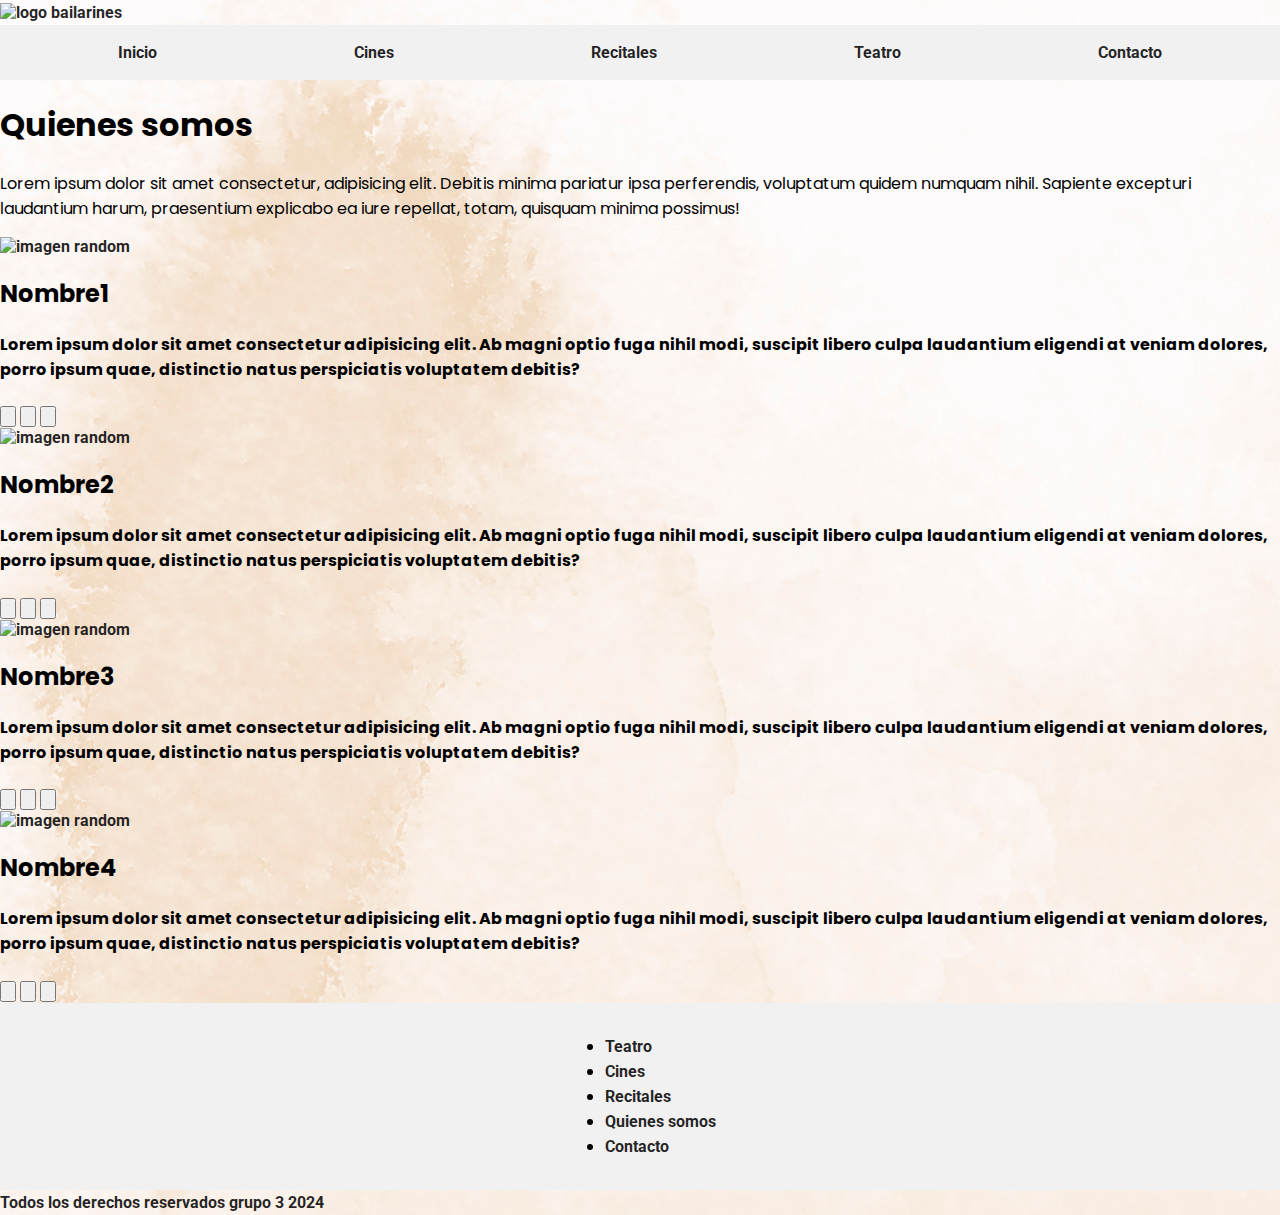
==== template/about.html @ b35c8c87 "Cambios en el Ingresa" ====
<!DOCTYPE html>
<html lang="es">

<head>
    <meta charset="UTF-8">
    <meta name="viewport" content="width=device-width, initial-scale=1.0">
    <title>Cultura Argentina, Busca tu Cine, Teatros y Recitales</title>
    <link rel="stylesheet" href="../css/style.css">
    <link rel="shortcut icon" href="./img/favicon.ico" type="image/x-icon">
    <link rel="preconnect" href="https://fonts.googleapis.com">
    <link rel="preconnect" href="https://fonts.gstatic.com" crossorigin>
    <link href="https://fonts.googleapis.com/css2?family=Poppins:ital,wght@0,100;0,200;0,300;0,400;0,500;0,600;0,700;0,800;0,900;1,100;1,200;1,300;1,400;1,500;1,600;1,700;1,800;1,900&family=Roboto:ital,wght@0,100;0,300;0,400;0,500;0,700;0,900;1,100;1,300;1,400;1,500;1,700;1,900&display=swap" rel="stylesheet">
    <link href="https://fonts.googleapis.com/css2?family=Poppins:ital,wght@0,100;0,200;0,300;0,400;0,500;0,600;0,700;0,800;0,900;1,100;1,200;1,300;1,400;1,500;1,600;1,700;1,800;1,900&display=swap" rel="stylesheet">
    <script src="https://kit.fontawesome.com/b09d4fb5bd.js" crossorigin="anonymous"></script>
    <title>Quienes somos</title>
</head>
<body>
     <header class="header">
        <nav>
            <div>
                <a href="./index.html"> <img src="../img/Banner.svg" alt="logo bailarines" class="logo" width="1583" height="100">
                </a>
              </div>
    <div class="navbar-template">      
      <ul class="nav-links-template">
        <li><a href="../index.html" class="links">Inicio</a></li>
        <li><a href="../template/cines.html" class="links">Cines</a></li>
        <li><a href="../template/recitales.html" class="links">Recitales</a></li>
        <li><a href="../template/teatro.html" class="links">Teatro</a></li>
        <li><a href="../template/contacto.html" class="links">Contacto</a></li>
      </ul>
    </div> 
   </nav>
     </header>

     <main>
        <section id="title-about">
            <div>
                <h1>Quienes somos</h1>
                <p>Lorem ipsum dolor sit amet consectetur, adipisicing elit. Debitis minima pariatur ipsa perferendis, voluptatum quidem numquam nihil. Sapiente excepturi laudantium harum, praesentium explicabo ea iure repellat, totam, quisquam minima possimus!</p>
            </div>
      </section>

      <section class="img-about">
        <a href="#">
            <div class="retrato1"><img src="http://picsum.photos/200" alt="imagen random"></div>
        </a>
        <div class="about.title">
            <h2>Nombre1</h2>
            <h4>Lorem ipsum dolor sit amet consectetur adipisicing elit. Ab magni optio fuga nihil modi, suscipit libero culpa laudantium eligendi at veniam dolores, porro ipsum quae, distinctio natus perspiciatis voluptatem debitis?</h4>
             <input class="about-face" type="button" value="">
             <input class="about-insta" type="button" value="">
             <input class="about-twitter" type="button" value="">
        </div>
        <a href="#">
            <div class="retrato1"><img src="http://picsum.photos/200" alt="imagen random"></div>
        </a>
        <div class="about.title">
            <h2>Nombre2</h2>
            <h4>Lorem ipsum dolor sit amet consectetur adipisicing elit. Ab magni optio fuga nihil modi, suscipit libero culpa laudantium eligendi at veniam dolores, porro ipsum quae, distinctio natus perspiciatis voluptatem debitis?</h4>
             <input class="about-face" type="button" value="">
             <input class="about-insta" type="button" value="">
             <input class="about-twitter" type="button" value="">
        </div>
        <a href="#">
            <div class="retrato1"><img src="http://picsum.photos/200" alt="imagen random"></div>
        </a>
        <div class="about.title">
            <h2>Nombre3</h2>
            <h4>Lorem ipsum dolor sit amet consectetur adipisicing elit. Ab magni optio fuga nihil modi, suscipit libero culpa laudantium eligendi at veniam dolores, porro ipsum quae, distinctio natus perspiciatis voluptatem debitis?</h4>
             <input class="about-face" type="button" value="">
             <input class="about-insta" type="button" value="">
             <input class="about-twitter" type="button" value="">
        </div>
        <a href="#">
            <div class="retrato1"><img src="http://picsum.photos/200" alt="imagen random"></div>
        </a>
        <div class="about.title">
            <h2>Nombre4</h2>
            <h4>Lorem ipsum dolor sit amet consectetur adipisicing elit. Ab magni optio fuga nihil modi, suscipit libero culpa laudantium eligendi at veniam dolores, porro ipsum quae, distinctio natus perspiciatis voluptatem debitis?</h4>
             <input class="about-face" type="button" value="">
             <input class="about-insta" type="button" value="">
             <input class="about-twitter" type="button" value="">
        </div>

      </section>
     </main>

     <footer id="footer">
        <div class="footer-link">  
        <ul>
          <li><a href="./template/teatro.html" class="">Teatro</a></li>
          <li><a href="./template/cines.html" class="">Cines</a></li>
          <li><a href="./template/recitales.html" class="">Recitales</a></li>
          <li><a href="./template/about.html" class="">Quienes somos</a></li>
          <li><a href="./template/contacto.html" class="">Contacto</a></li>
        </ul>
        </div>
          <a href="">Todos los derechos reservados grupo 3 2024</a>
        </footer>
    
</body>
</html>
---- css/style.css ----
:root{
    --banner-color:#540407;
    --letrasbn-color:#f5f4dc;
    --bg-color:#eee7d8;
    --nav-color:#f1f1f1;
    --letras-color:#171616f2;
    --buscador-color:#bab4bb;
    
    /* fuentes */
    --primary-font:'Poppins', sans-serif;
    --secondary-font:'Roboto', sans-serif;  
}

body, html {
    font-family: var(--primary-font);
    background-image: url(../img/11.jpg);
    padding: 0;
    margin: 0;
    height: 100vh;
    scroll-behavior: smooth;
}

    .nav-links{
        list-style-type: none;
        margin: 0;
        display: contents;
        justify-content: flex-end;
        background-color: var(--nav-color);
        overflow: hidden;
    }

    
    .nav-links-template{
        list-style-type: none;
        margin: 0;
        padding: 15px 20px;
        display: flex;
        justify-content: space-around;
        background-color: var(--nav-color);
        /* overflow: hidden; */
    }
    
 

.links {
    position: relative;
    display: inline-block;
    text-decoration: none;
    color: var(--letras-color);
    
}
    
a{
    text-decoration: none;
    color: var(--letras-color);
    font-family: var(--secondary-font);
    font-weight: bold;
}  

.login {
    height: 20px;
}


.search{
    width: 100%;
    min-height: 25%;
    padding: 4%;
    display: flex;
    align-items: center;
    justify-content: center;
}

.search-bar{
    width: 100%;
    max-width: 800px;
    background: rgba(238, 141, 223, 0.2);
    display: flex;
    align-items: center;
    border-radius: 60px;
    padding: 10px 20px;
    
}

.search-bar input{
    background: transparent;
    flex: 1;
    border: 0;
    outline: none;
    padding: 20px 20px;
    font-size: 20px;
    color: #272627;

}

::placeholder{
    color:#afacac ;
}

.search-bar button img{
    width: 25px;
}

.search-bar button{
   border: 0;
   border-radius: 50px;
   width: 60px;
   height: 64px;
   background: #ea8de2;
   cursor: pointer;

}

.nav-links li a:hover{
    background-color: #d6cdd8;
}

.container-index h2{
    height: 13vh;
}

#list-item {
    display: flex;
    flex-direction: row;
    flex-wrap: wrap;
    justify-content: space-around;
    align-items: center;
    height: 100%;
}

.title-item-detail-subtitle{
    position: absolute;
    width: 17vw;
    top: 25rem;
    color: #f1f1f1;
    font-size: 20px;
    bottom: 10px;
    border-radius: 25px;
    display: none;
    background: #afacac;
    
}

.title-item:hover .title-item-detail-subtitle{
    display: block;
}


.title-item-img {
    width: 250px;
    height: 250px;
    object-fit: cover;
    transition: all.5s;
    box-shadow: 0px 15px 25px rgba(0,0,0,0.70);

}

.title-item-img:hover{
    transform: scale(1.09);
    filter: blur(3px); 
}


.title-item p {
    text-align: center;
    height: 1vh;
}


.show-item-img{
    width: 200px;
    height: 200px;
    object-fit: cover;
    transition: all.5s;
    cursor: pointer;
    box-shadow: 0px 15px 25px rgba(0,0,0,0.70); 
    position: relative;
    display: inline-block;
}

.show-item-img:hover{
    transform: scale(1.09);
    filter: blur(1.5px);

}

.show-item p {
    text-align: center;
}


.show-item:hover .show-item-detail{
    top:0; 
}


#list-popular{
    display: flex;
    flex-direction: row;
    flex-wrap: wrap;
    justify-content: space-around;
    align-items: center;
    height: 100%;   
}

#list-popular-cine{
    display: flex;
    flex-direction: row;
    flex-wrap: wrap;
    justify-content: space-around;
    align-items: center;
    height: 100%;
}

#list-popular-recitales{
    display: flex;
    flex-direction: row;
    flex-wrap: wrap;
    justify-content: space-around;
    align-items: center;
    height: 100%;   
    gap: 4rem; 
} 

.container-index h2 {
    text-align: center;
   font-size: 50px;
}

.container h2 {
    text-align: center;
    font-size: 50px;
}


#estrenos {
    display: flex;
    flex-wrap: wrap;
    gap: 5rem;
    justify-content: center;
}

/*Botón ir arriba*/
.gotopbtn{
    position: fixed;
    width: 50px;
    height: 50px;
    background: rgb(234, 166, 201);
    bottom: 40px;
    right: 50px;
    text-decoration: none;
    text-align: center;
    line-height: 50px;
    color: #f1f1f1;
    font-size: 22px;
    border-radius: 25px;
    
}


.form-control{
    width: 100%;
    padding: 12px 2px;
    margin: 8px 0;
    box-sizing: border-box;
}

input[type=email]:focus{
    background-color: lightblue;
}

input[type=password]:focus{
    background-color: lightblue;
}

/*FOOTER*/
.footer-link{
        list-style-type: none;
        margin: 0;
        padding: 15px 20px;
        display: flex;
        justify-content: space-around;
        background-color: var(--nav-color);
}


@media only screen and (min-width: 601px) and (max-width: 768px){
    .logo{

        height: 150px;
        width: 25px;
    }
}

/* Estilos comunes para todos los tamaños de pantalla */

/* Media query para dispositivos móviles */
/*@media only screen and (max-width: 600px) {
    
}

/* Media query para tablets */
/*@media only screen and (min-width: 601px) and (max-width: 1024px) {
  
}

/* Media query para computadoras de escritorio */
/*@media only screen and (min-width: 1025px) {
  
}
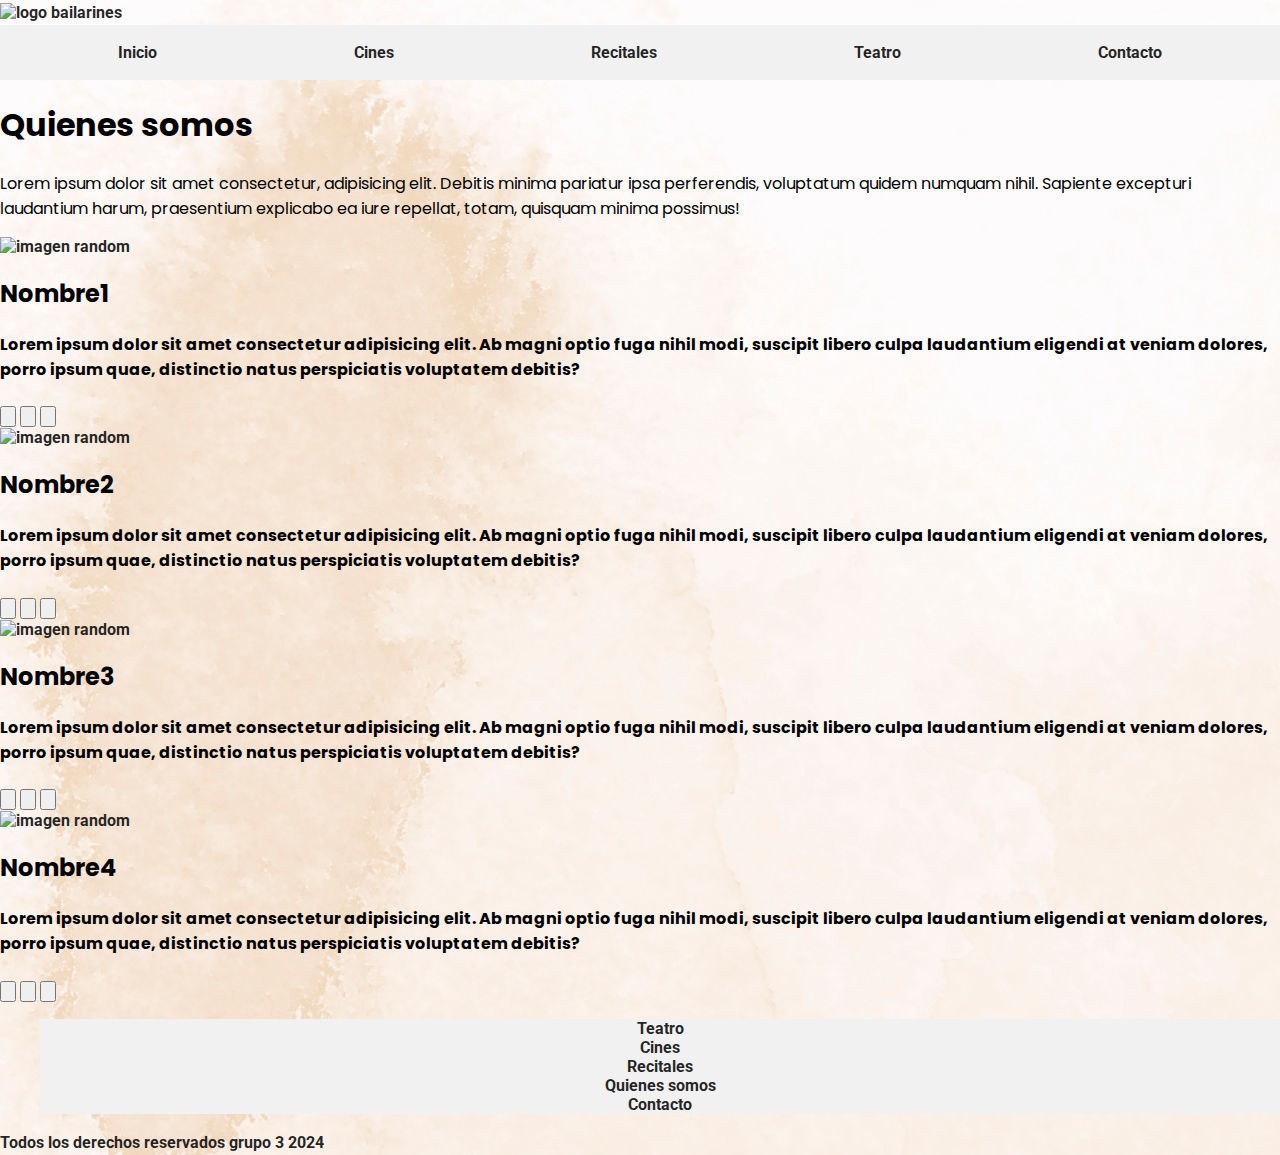
==== commit 468e3138: "cambios varios" ====
--- a/template/about.html
+++ b/template/about.html
@@ -18,7 +18,7 @@
      <header class="header">
         <nav>
             <div>
-                <a href="./index.html"> <img src="../img/Banner.svg" alt="logo bailarines" class="logo" width="1583" height="100">
+                <a href="../index.html"> <img src="../img/Banner.svg" alt="logo bailarines" class="logo" width="1583" height="100">
                 </a>
               </div>
     <div class="navbar-template">      
@@ -89,11 +89,11 @@
      <footer id="footer">
         <div class="footer-link">  
         <ul>
-          <li><a href="./template/teatro.html" class="">Teatro</a></li>
-          <li><a href="./template/cines.html" class="">Cines</a></li>
-          <li><a href="./template/recitales.html" class="">Recitales</a></li>
-          <li><a href="./template/about.html" class="">Quienes somos</a></li>
-          <li><a href="./template/contacto.html" class="">Contacto</a></li>
+          <li><a href="./template/teatro.html" class="links">Teatro</a></li>
+          <li><a href="./template/cines.html" class="links">Cines</a></li>
+          <li><a href="./template/recitales.html" class="links">Recitales</a></li>
+          <li><a href="./template/about.html" class="links">Quienes somos</a></li>
+          <li><a href="./template/contacto.html" class="links">Contacto</a></li>
         </ul>
         </div>
           <a href="">Todos los derechos reservados grupo 3 2024</a>
--- a/css/style.css
+++ b/css/style.css
@@ -20,6 +20,11 @@
     scroll-behavior: smooth;
 }
 
+.logo{
+    width: 100%;
+    height: 100%;
+    object-fit: cover;
+}
     .nav-links{
         list-style-type: none;
         margin: 0;
@@ -37,7 +42,7 @@
         display: flex;
         justify-content: space-around;
         background-color: var(--nav-color);
-        /* overflow: hidden; */
+        overflow: hidden; 
     }
     
  
@@ -134,11 +139,7 @@
     top: 25rem;
     color: #f1f1f1;
     font-size: 20px;
-    bottom: 10px;
-    border-radius: 25px;
-    display: none;
-    background: #afacac;
-    
+    display: none; 
 }
 
 .title-item:hover .title-item-detail-subtitle{
@@ -225,6 +226,7 @@
 .container-index h2 {
     text-align: center;
    font-size: 50px;
+   height: 13vh;
 }
 
 .container h2 {
@@ -274,29 +276,27 @@
 }
 
 /*FOOTER*/
-.footer-link{
+.footer-link li {
         list-style-type: none;
-        margin: 0;
-        padding: 15px 20px;
         display: flex;
         justify-content: space-around;
         background-color: var(--nav-color);
-}
-
-
-@media only screen and (min-width: 601px) and (max-width: 768px){
-    .logo{
-
-        height: 150px;
-        width: 25px;
+
+}
+
+
+
+/* Estilos comunes para todos los tamaños de pantalla */
+
+/* Media query para dispositivos móviles */
+@media only screen and (max-width: 600px) {
+    .container-index h2 {
+        text-align: center;
+        font-size: 40px;
     }
-}
-
-/* Estilos comunes para todos los tamaños de pantalla */
-
-/* Media query para dispositivos móviles */
-/*@media only screen and (max-width: 600px) {
-    
+
+    
+
 }
 
 /* Media query para tablets */
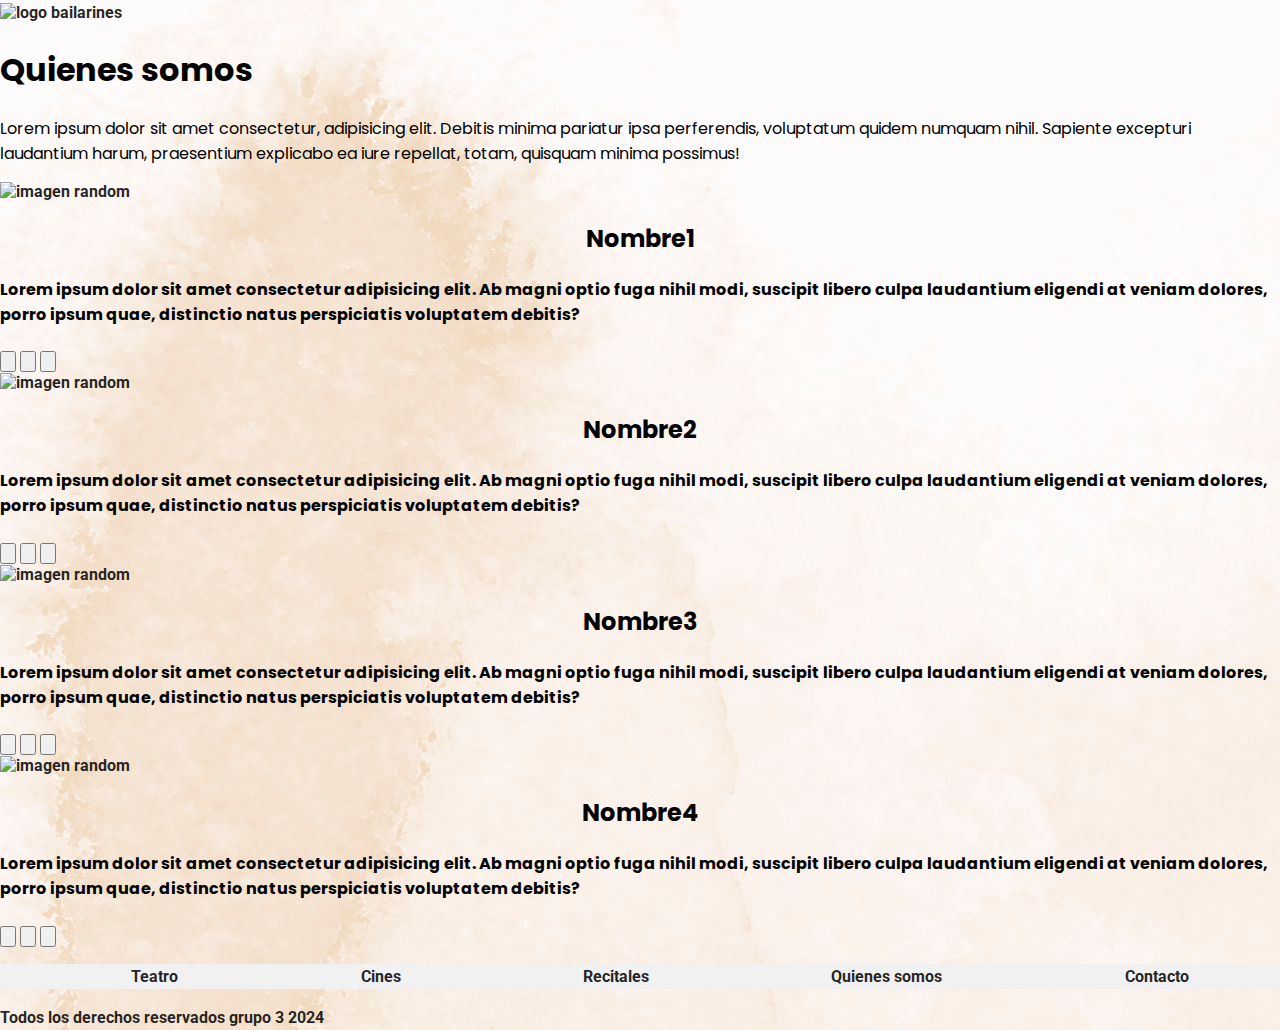
==== commit 4faab664: "Sacar footer de template" ====
--- a/template/about.html
+++ b/template/about.html
@@ -21,15 +21,7 @@
                 <a href="../index.html"> <img src="../img/Banner.svg" alt="logo bailarines" class="logo" width="1583" height="100">
                 </a>
               </div>
-    <div class="navbar-template">      
-      <ul class="nav-links-template">
-        <li><a href="../index.html" class="links">Inicio</a></li>
-        <li><a href="../template/cines.html" class="links">Cines</a></li>
-        <li><a href="../template/recitales.html" class="links">Recitales</a></li>
-        <li><a href="../template/teatro.html" class="links">Teatro</a></li>
-        <li><a href="../template/contacto.html" class="links">Contacto</a></li>
-      </ul>
-    </div> 
+    
    </nav>
      </header>
 
--- a/css/style.css
+++ b/css/style.css
@@ -268,15 +268,26 @@
 }
 
 input[type=email]:focus{
-    background-color: lightblue;
+    background-color: #f1f1f1;
 }
 
 input[type=password]:focus{
-    background-color: lightblue;
-}
+    background-color: #f1f1f1;
+}
+
+.btn{
+    padding: 10px 2px ;
+    margin: 8px 0;
+}
+
+.btn a{
+    color: rgb(32, 34, 178);
+    text-decoration: underline;
+}
+
 
 /*FOOTER*/
-.footer-link li {
+.footer-link ul{
         list-style-type: none;
         display: flex;
         justify-content: space-around;
@@ -299,6 +310,73 @@
 
 }
 
+#form-wrapper {
+    max-width: 500px;
+    margin:auto;
+    padding: 15px;
+    background-color: #f8f9fa;
+    border: 1px solid #ced4da;
+    border-radius: 0.25rem;
+}
+
+h2 {
+    text-align: center;
+}
+
+.form-control {
+    margin-bottom: 1rem;
+    font-weight: 600;
+}
+
+label {
+    font-weight: 600;
+}
+
+input[type="text"],
+input[type="email"],
+input[type="date"],
+select,
+textarea {
+    width: 90%;
+    padding: 0.375rem 0.75rem;
+    border: 1px solid #ced4da;
+    border-radius: 0.25rem;
+}
+
+.form-select {
+    appearance: none;
+    padding: 0.375rem 0.75rem;
+    border: 1px solid #ced4da;
+    border-radius: 0.25rem;
+    background-color: #fff;
+    width: 90%;
+}
+
+.button-container {
+    display: flex;
+    justify-content: space-between;
+}
+
+button {
+    width: calc(50% - 5px); 
+    padding: 0.5rem 1rem; 
+    background-color: #000000;
+    color: white;
+    border: none;
+    border-radius: 0.25rem;
+    cursor: pointer;
+    transition: background-color 0.3s;
+}
+
+button:hover {
+    background-color: #5c555578;
+}
+
+.form-help {
+    text-align: center;
+}
+
+
 /* Media query para tablets */
 /*@media only screen and (min-width: 601px) and (max-width: 1024px) {
   
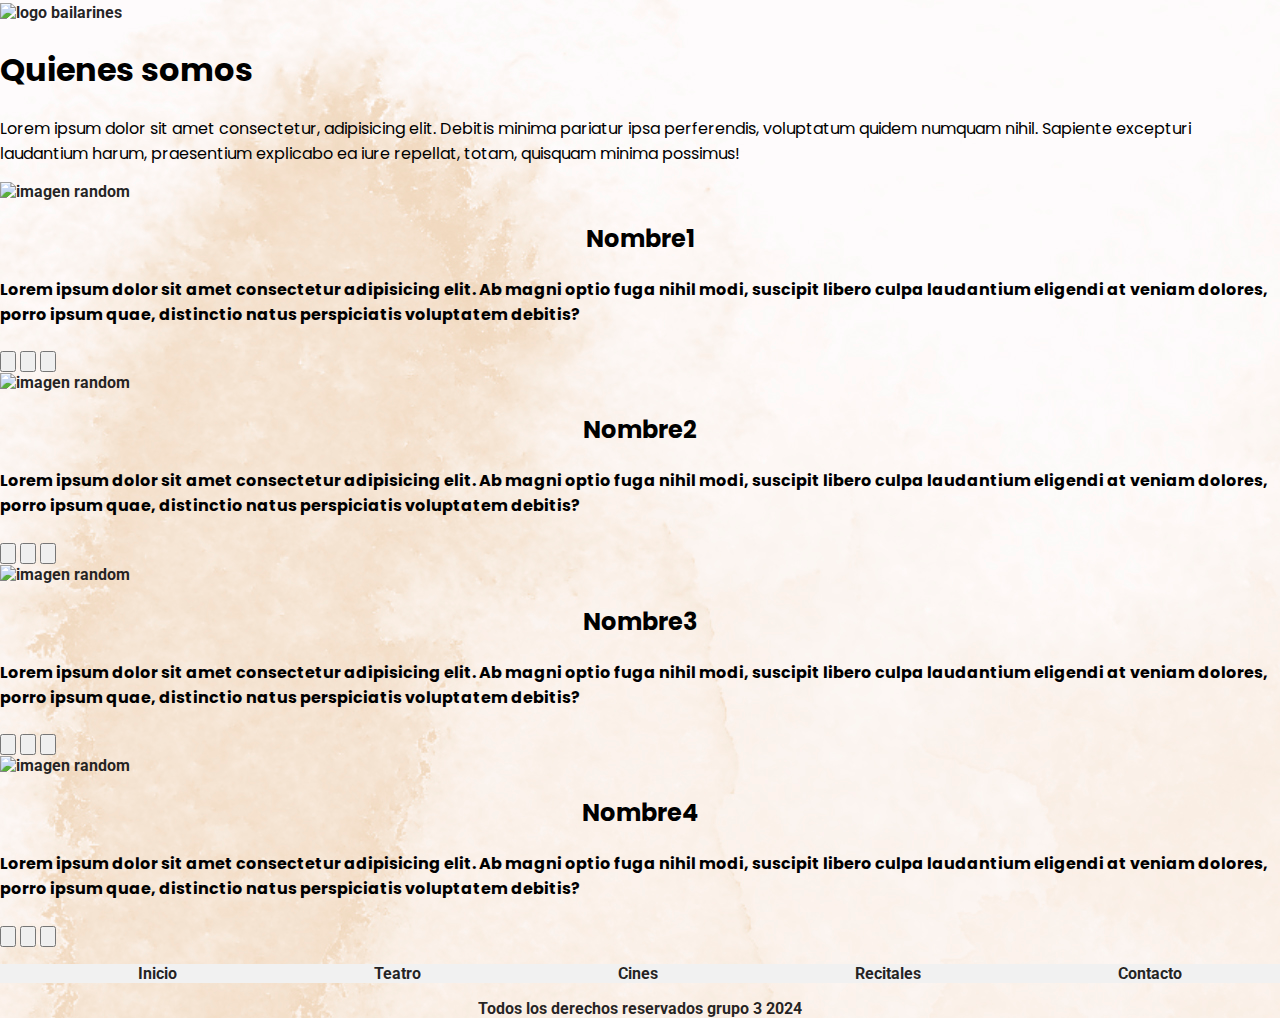
==== commit 825df9b0: "correcion de rutas" ====
--- a/template/about.html
+++ b/template/about.html
@@ -6,7 +6,7 @@
     <meta name="viewport" content="width=device-width, initial-scale=1.0">
     <title>Cultura Argentina, Busca tu Cine, Teatros y Recitales</title>
     <link rel="stylesheet" href="../css/style.css">
-    <link rel="shortcut icon" href="./img/favicon.ico" type="image/x-icon">
+    <link rel="shortcut icon" href="../img/favicon.ico" type="image/x-icon">
     <link rel="preconnect" href="https://fonts.googleapis.com">
     <link rel="preconnect" href="https://fonts.gstatic.com" crossorigin>
     <link href="https://fonts.googleapis.com/css2?family=Poppins:ital,wght@0,100;0,200;0,300;0,400;0,500;0,600;0,700;0,800;0,900;1,100;1,200;1,300;1,400;1,500;1,600;1,700;1,800;1,900&family=Roboto:ital,wght@0,100;0,300;0,400;0,500;0,700;0,900;1,100;1,300;1,400;1,500;1,700;1,900&display=swap" rel="stylesheet">
@@ -18,7 +18,7 @@
      <header class="header">
         <nav>
             <div>
-                <a href="../index.html"> <img src="../img/Banner.svg" alt="logo bailarines" class="logo" width="1583" height="100">
+                <a href="../index.html"> <img src="../img/Banner.svg" alt="logo bailarines" class="logo" >
                 </a>
               </div>
     
@@ -78,14 +78,14 @@
       </section>
      </main>
 
-     <footer id="footer">
+     <footer class="footer">
         <div class="footer-link">  
         <ul>
-          <li><a href="./template/teatro.html" class="links">Teatro</a></li>
-          <li><a href="./template/cines.html" class="links">Cines</a></li>
-          <li><a href="./template/recitales.html" class="links">Recitales</a></li>
-          <li><a href="./template/about.html" class="links">Quienes somos</a></li>
-          <li><a href="./template/contacto.html" class="links">Contacto</a></li>
+          <li><a href="../index.html" class="links">Inicio</a></li>  
+          <li><a href="./teatro.html" class="links">Teatro</a></li>
+          <li><a href="./cines.html" class="links">Cines</a></li>
+          <li><a href="./recitales.html" class="links">Recitales</a></li>          
+          <li><a href="./contacto.html" class="links">Contacto</a></li>
         </ul>
         </div>
           <a href="">Todos los derechos reservados grupo 3 2024</a>
--- a/css/style.css
+++ b/css/style.css
@@ -66,7 +66,7 @@
     height: 20px;
 }
 
-
+/*Buscador*/
 .search{
     width: 100%;
     min-height: 25%;
@@ -259,12 +259,15 @@
     
 }
 
+/*Formularios*/
 
 .form-control{
     width: 100%;
     padding: 12px 2px;
     margin: 8px 0;
     box-sizing: border-box;
+    margin-bottom: 1rem;
+    font-weight: 600;
 }
 
 input[type=email]:focus{
@@ -286,29 +289,6 @@
 }
 
 
-/*FOOTER*/
-.footer-link ul{
-        list-style-type: none;
-        display: flex;
-        justify-content: space-around;
-        background-color: var(--nav-color);
-
-}
-
-
-
-/* Estilos comunes para todos los tamaños de pantalla */
-
-/* Media query para dispositivos móviles */
-@media only screen and (max-width: 600px) {
-    .container-index h2 {
-        text-align: center;
-        font-size: 40px;
-    }
-
-    
-
-}
 
 #form-wrapper {
     max-width: 500px;
@@ -321,11 +301,6 @@
 
 h2 {
     text-align: center;
-}
-
-.form-control {
-    margin-bottom: 1rem;
-    font-weight: 600;
 }
 
 label {
@@ -376,6 +351,37 @@
     text-align: center;
 }
 
+/*FOOTER*/
+.footer-link ul{
+    list-style-type: none;
+    display: flex;
+    justify-content: space-around;
+    background-color: var(--nav-color);
+}
+
+.footer a{
+    display: flex;
+    justify-content: center;   
+}
+
+.footer .derechos{
+    background-color: var(--nav-color);
+}
+
+
+
+/* Estilos comunes para todos los tamaños de pantalla */
+
+/* Media query para dispositivos móviles */
+@media only screen and (max-width: 600px) {
+.container-index h2 {
+    text-align: center;
+    font-size: 40px;
+}
+
+
+
+}
 
 /* Media query para tablets */
 /*@media only screen and (min-width: 601px) and (max-width: 1024px) {
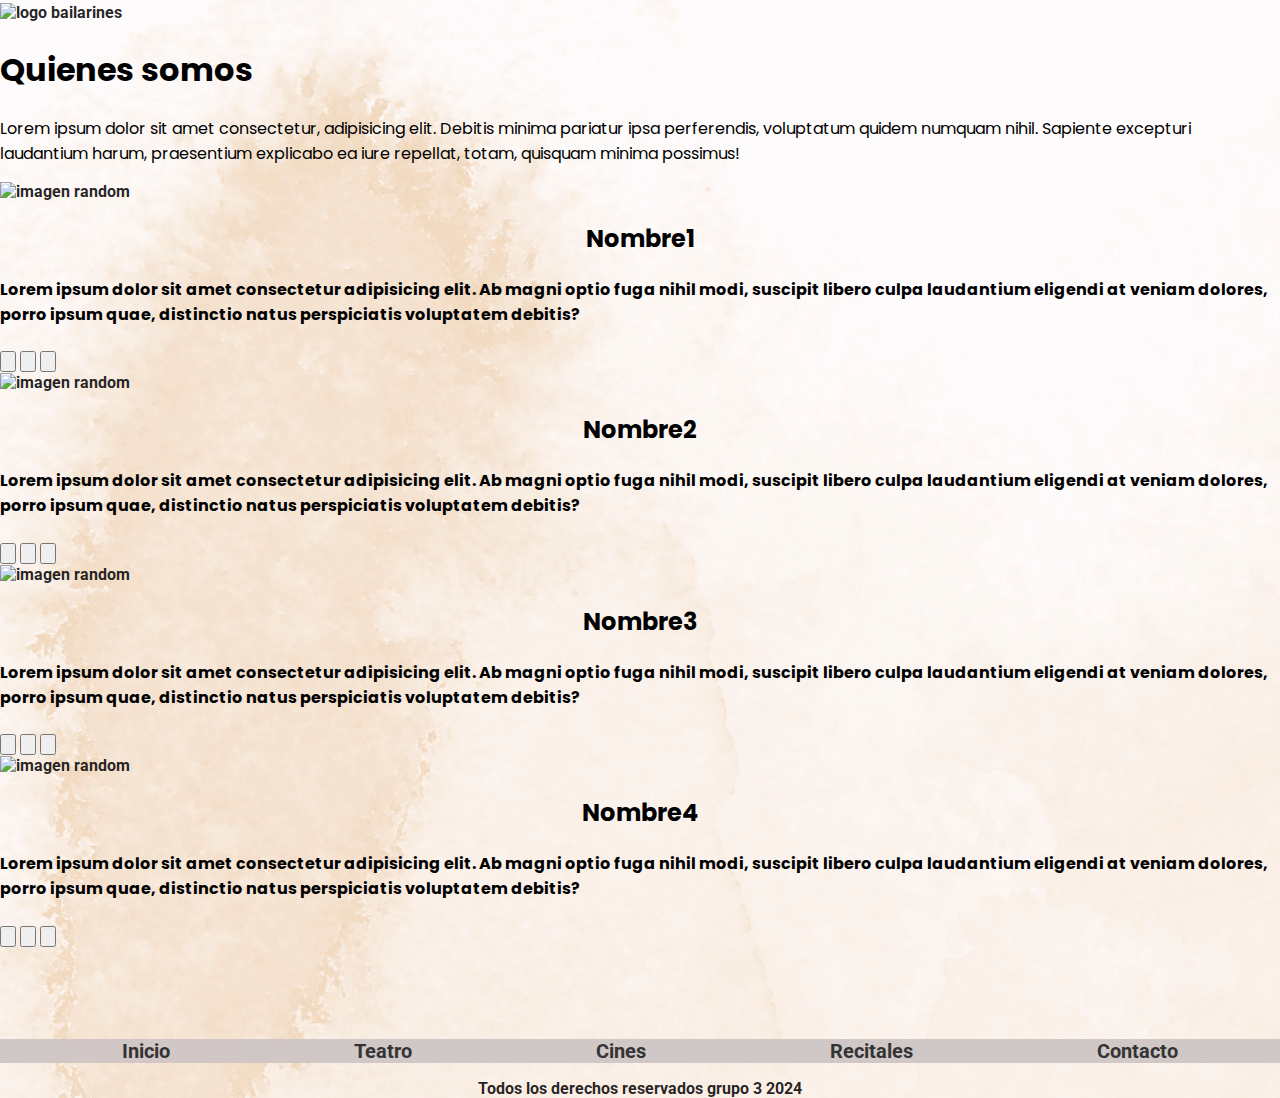
==== commit e732825f: "cambios varios2" ====
--- a/template/about.html
+++ b/template/about.html
@@ -77,7 +77,10 @@
 
       </section>
      </main>
-
+     <br>
+     <br>
+     <br>
+     
      <footer class="footer">
         <div class="footer-link">  
         <ul>
--- a/css/style.css
+++ b/css/style.css
@@ -20,21 +20,47 @@
     scroll-behavior: smooth;
 }
 
+a{
+    text-decoration: none;
+    color: var(--letras-color);
+    font-family: var(--secondary-font);
+    font-weight: bold;
+}
+
+
 .logo{
     width: 100%;
     height: 100%;
     object-fit: cover;
 }
-    .nav-links{
+
+/* Navbar Ingresa*/
+   .nav-links{
         list-style-type: none;
-        margin: 0;
         display: contents;
         justify-content: flex-end;
         background-color: var(--nav-color);
         overflow: hidden;
-    }
-
-    
+        text-align: right;
+
+    }
+
+    .links {
+        position: relative;
+        display: inline-block;
+        text-decoration: none;
+        color: var(--letras-color);
+        font-size: 20px;
+        margin-right: 20px;
+    }
+         
+    
+    .login {
+        height: 30px;
+    }
+    
+
+/*Navbar Template*/
     .nav-links-template{
         list-style-type: none;
         margin: 0;
@@ -45,32 +71,13 @@
         overflow: hidden; 
     }
     
- 
-
-.links {
-    position: relative;
-    display: inline-block;
-    text-decoration: none;
-    color: var(--letras-color);
-    
-}
-    
-a{
-    text-decoration: none;
-    color: var(--letras-color);
-    font-family: var(--secondary-font);
-    font-weight: bold;
-}  
-
-.login {
-    height: 20px;
-}
+
 
 /*Buscador*/
 .search{
     width: 100%;
-    min-height: 25%;
-    padding: 4%;
+    height: 100%;
+    padding: 2%;
     display: flex;
     align-items: center;
     justify-content: center;
@@ -133,19 +140,25 @@
     height: 100%;
 }
 
-.title-item-detail-subtitle{
+.title-item-detail-subtitle {
     position: absolute;
-    width: 17vw;
+    width: 8vw;
     top: 25rem;
     color: #f1f1f1;
-    font-size: 20px;
-    display: none; 
+    font-size: 25px;
+    font-weight: 700;
+    display: none;
+    background-color: rgba(88, 84, 88, 0.8);
+    border-radius: 80px;
+    margin: 15px 50px;
+    padding: 15px 20px;
+    text-align: center;
+    line-height: 10px;
 }
 
 .title-item:hover .title-item-detail-subtitle{
     display: block;
 }
-
 
 .title-item-img {
     width: 250px;
@@ -153,6 +166,7 @@
     object-fit: cover;
     transition: all.5s;
     box-shadow: 0px 15px 25px rgba(0,0,0,0.70);
+    border:3px solid var(--letrasbn-color);
 
 }
 
@@ -167,16 +181,53 @@
     height: 1vh;
 }
 
+.show-item-detail-subtitle,.show-item-detail-subtitle-c, .show-item-detail-subtitle-r, .show-item-detail-subtitle-template, .show-item-detail-subtitle-template-c{
+    position: absolute;
+    width: 5vw;
+    color: #f1f1f1;
+    font-size: 20px;
+    font-weight: 500;
+    display: none;
+    background-color: rgba(88, 84, 88, 0.8);
+    border-radius: 80px;
+    margin: 15px 40px;
+    padding: 15px 20px;
+    text-align: center;
+    line-height: 10px;
+}
+.show-item-detail-subtitle{
+    top: 61rem;
+}
+
+.show-item-detail-subtitle-c{
+    top: 89rem;
+}
+.show-item-detail-subtitle-r{
+    top: 117rem;
+}
+
+.show-item-detail-subtitle-template{
+  margin-top: -10rem;
+}
+
+.show-item-detail-subtitle-template-c{
+    margin-top: -13rem;
+}
+
+.show-item:hover .show-item-detail-subtitle,.show-item:hover .show-item-detail-subtitle-c, .show-item:hover .show-item-detail-subtitle-r, .show-item:hover .show-item-detail-subtitle-template,.show-item:hover .show-item-detail-subtitle-template-c {
+    display: block;
+}
 
 .show-item-img{
     width: 200px;
-    height: 200px;
+    height: auto;
     object-fit: cover;
     transition: all.5s;
     cursor: pointer;
     box-shadow: 0px 15px 25px rgba(0,0,0,0.70); 
     position: relative;
     display: inline-block;
+    border:3px solid var(--letrasbn-color);
 }
 
 .show-item-img:hover{
@@ -187,6 +238,7 @@
 
 .show-item p {
     text-align: center;
+    height: 1vh;
 }
 
 
@@ -195,7 +247,7 @@
 }
 
 
-#list-popular{
+#list-popular, #list-popular-cine,#list-popular-recitales {
     display: flex;
     flex-direction: row;
     flex-wrap: wrap;
@@ -204,24 +256,6 @@
     height: 100%;   
 }
 
-#list-popular-cine{
-    display: flex;
-    flex-direction: row;
-    flex-wrap: wrap;
-    justify-content: space-around;
-    align-items: center;
-    height: 100%;
-}
-
-#list-popular-recitales{
-    display: flex;
-    flex-direction: row;
-    flex-wrap: wrap;
-    justify-content: space-around;
-    align-items: center;
-    height: 100%;   
-    gap: 4rem; 
-} 
 
 .container-index h2 {
     text-align: center;
@@ -278,9 +312,11 @@
     background-color: #f1f1f1;
 }
 
+
 .btn{
     padding: 10px 2px ;
     margin: 8px 0;
+    text-align: center;
 }
 
 .btn a{
@@ -310,6 +346,7 @@
 input[type="text"],
 input[type="email"],
 input[type="date"],
+input[type="password"],
 select,
 textarea {
     width: 90%;
@@ -356,7 +393,11 @@
     list-style-type: none;
     display: flex;
     justify-content: space-around;
-    background-color: var(--nav-color);
+    background-color:#cec5c5f2;
+}
+
+.footer-link ul li a{
+    color: #353434;
 }
 
 .footer a{
@@ -367,7 +408,6 @@
 .footer .derechos{
     background-color: var(--nav-color);
 }
-
 
 
 /* Estilos comunes para todos los tamaños de pantalla */
@@ -376,7 +416,13 @@
 @media only screen and (max-width: 600px) {
 .container-index h2 {
     text-align: center;
-    font-size: 40px;
+    font-size: 30px;
+}
+
+.container-index{
+    flex-direction: column;
+    width: 100%;
+    height: auto;
 }
 
 
@@ -384,11 +430,17 @@
 }
 
 /* Media query para tablets */
-/*@media only screen and (min-width: 601px) and (max-width: 1024px) {
-  
-}
-
-/* Media query para computadoras de escritorio */
-/*@media only screen and (min-width: 1025px) {
-  
-} +@media only screen and (min-width: 601px) and (max-width: 768px) {
+    .container-index h2 {
+        text-align: center;
+        font-size: 30px;
+    }
+    
+    .container-index{
+        flex-direction: column;
+        width: 100%;
+        height: auto;
+    }
+}
+
+ 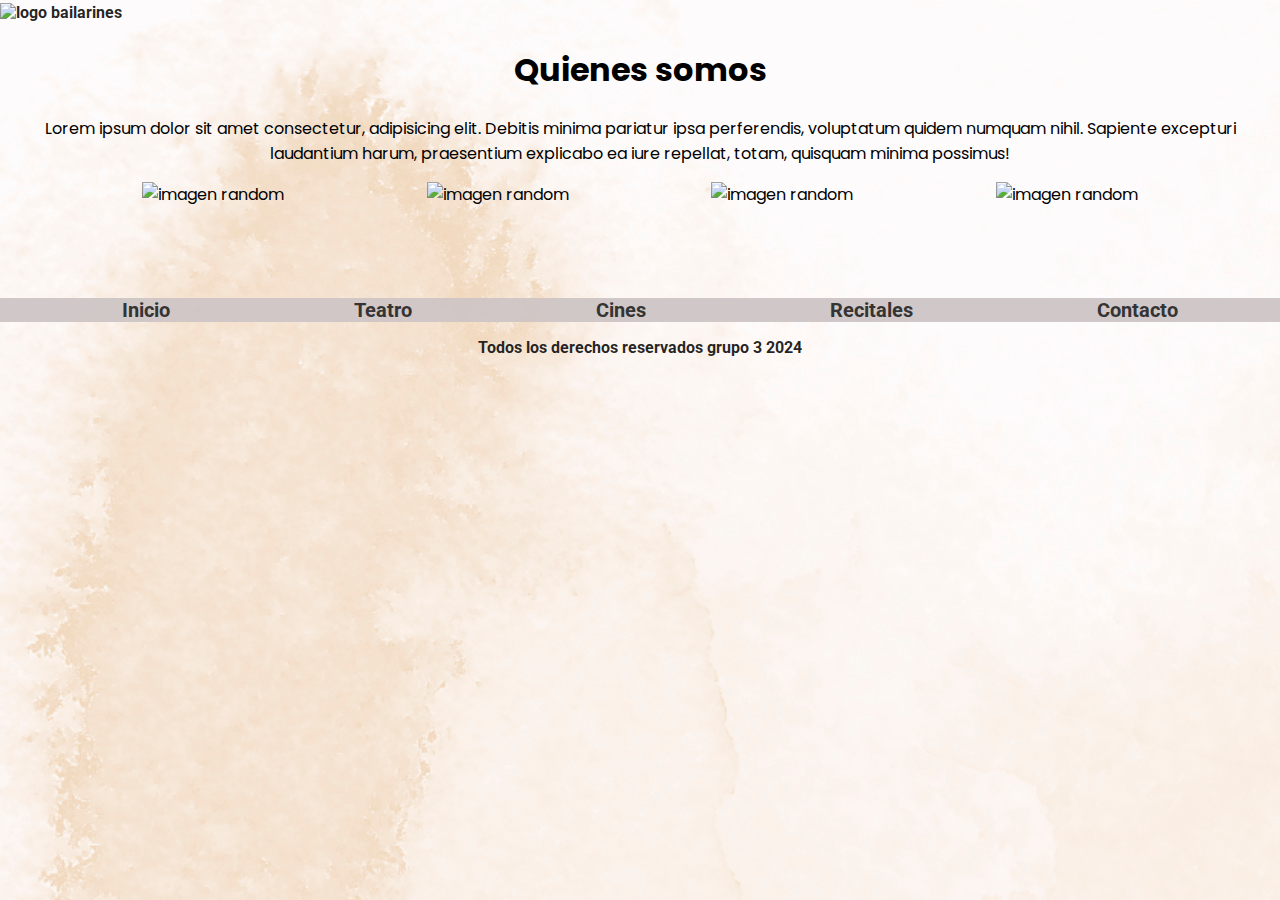
==== commit 4a4ea01d: "about1" ====
--- a/template/about.html
+++ b/template/about.html
@@ -34,46 +34,12 @@
       </section>
 
       <section class="img-about">
-        <a href="#">
+
             <div class="retrato1"><img src="http://picsum.photos/200" alt="imagen random"></div>
-        </a>
-        <div class="about.title">
-            <h2>Nombre1</h2>
-            <h4>Lorem ipsum dolor sit amet consectetur adipisicing elit. Ab magni optio fuga nihil modi, suscipit libero culpa laudantium eligendi at veniam dolores, porro ipsum quae, distinctio natus perspiciatis voluptatem debitis?</h4>
-             <input class="about-face" type="button" value="">
-             <input class="about-insta" type="button" value="">
-             <input class="about-twitter" type="button" value="">
-        </div>
-        <a href="#">
             <div class="retrato1"><img src="http://picsum.photos/200" alt="imagen random"></div>
-        </a>
-        <div class="about.title">
-            <h2>Nombre2</h2>
-            <h4>Lorem ipsum dolor sit amet consectetur adipisicing elit. Ab magni optio fuga nihil modi, suscipit libero culpa laudantium eligendi at veniam dolores, porro ipsum quae, distinctio natus perspiciatis voluptatem debitis?</h4>
-             <input class="about-face" type="button" value="">
-             <input class="about-insta" type="button" value="">
-             <input class="about-twitter" type="button" value="">
-        </div>
-        <a href="#">
             <div class="retrato1"><img src="http://picsum.photos/200" alt="imagen random"></div>
-        </a>
-        <div class="about.title">
-            <h2>Nombre3</h2>
-            <h4>Lorem ipsum dolor sit amet consectetur adipisicing elit. Ab magni optio fuga nihil modi, suscipit libero culpa laudantium eligendi at veniam dolores, porro ipsum quae, distinctio natus perspiciatis voluptatem debitis?</h4>
-             <input class="about-face" type="button" value="">
-             <input class="about-insta" type="button" value="">
-             <input class="about-twitter" type="button" value="">
-        </div>
-        <a href="#">
             <div class="retrato1"><img src="http://picsum.photos/200" alt="imagen random"></div>
-        </a>
-        <div class="about.title">
-            <h2>Nombre4</h2>
-            <h4>Lorem ipsum dolor sit amet consectetur adipisicing elit. Ab magni optio fuga nihil modi, suscipit libero culpa laudantium eligendi at veniam dolores, porro ipsum quae, distinctio natus perspiciatis voluptatem debitis?</h4>
-             <input class="about-face" type="button" value="">
-             <input class="about-insta" type="button" value="">
-             <input class="about-twitter" type="button" value="">
-        </div>
+
 
       </section>
      </main>
--- a/css/style.css
+++ b/css/style.css
@@ -59,7 +59,40 @@
         height: 30px;
     }
     
-
+    .title-item-detail-subtitle{
+        position: absolute;
+        width: 17vw;
+        top: 25rem;
+        color: #f1f1f1;
+        font-size: 20px;
+        display: none; 
+    }
+    
+    #title-about h1 {
+        text-align: center;
+    }
+    
+    #title-about p {
+        text-align: center;
+    
+    }
+    
+    .img-about {
+        display: flex;
+        justify-content: space-evenly;
+        object-fit: cover;
+    }
+    
+    .img1 .img2 .img3 .img4 {
+        width: 350px;
+        height: 200px;
+        margin-right: 50px;
+    }
+    
+    
+    .title-item:hover .title-item-detail-subtitle{
+        display: block;
+    }
 /*Navbar Template*/
     .nav-links-template{
         list-style-type: none;
@@ -75,8 +108,7 @@
 
 /*Buscador*/
 .search{
-    width: 100%;
-    height: 100%;
+
     padding: 2%;
     display: flex;
     align-items: center;
@@ -127,9 +159,6 @@
     background-color: #d6cdd8;
 }
 
-.container-index h2{
-    height: 13vh;
-}
 
 #list-item {
     display: flex;
@@ -196,14 +225,15 @@
     line-height: 10px;
 }
 .show-item-detail-subtitle{
-    top: 61rem;
+    top: 62rem;
+   
 }
 
 .show-item-detail-subtitle-c{
-    top: 89rem;
+    top: 91rem;
 }
 .show-item-detail-subtitle-r{
-    top: 117rem;
+    top: 119rem;
 }
 
 .show-item-detail-subtitle-template{
@@ -258,7 +288,7 @@
 
 
 .container-index h2 {
-    text-align: center;
+   text-align: center;
    font-size: 50px;
    height: 13vh;
 }
@@ -290,7 +320,6 @@
     color: #f1f1f1;
     font-size: 22px;
     border-radius: 25px;
-    
 }
 
 /*Formularios*/
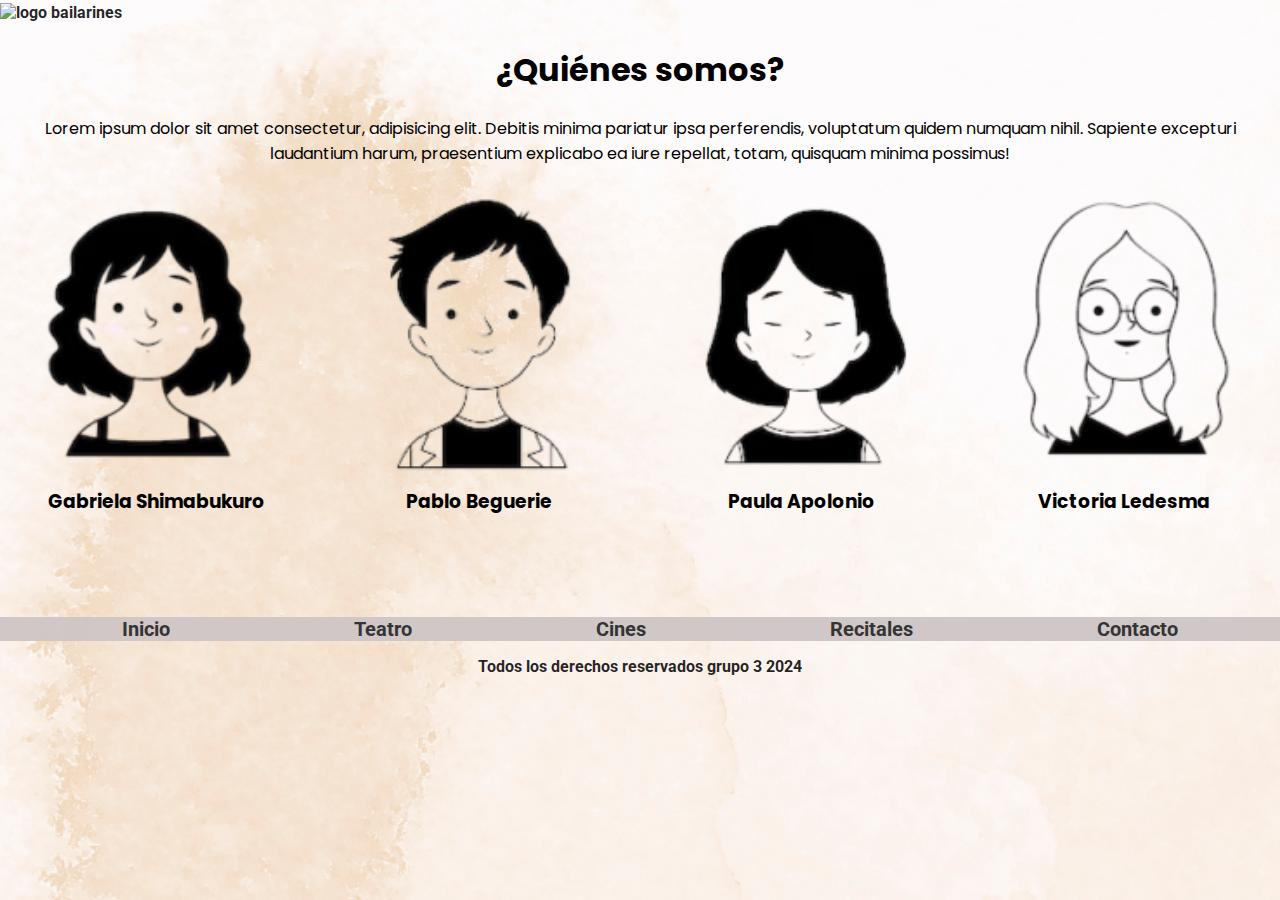
==== commit 374a6b24: "modificamos el about" ====
--- a/template/about.html
+++ b/template/about.html
@@ -4,7 +4,6 @@
 <head>
     <meta charset="UTF-8">
     <meta name="viewport" content="width=device-width, initial-scale=1.0">
-    <title>Cultura Argentina, Busca tu Cine, Teatros y Recitales</title>
     <link rel="stylesheet" href="../css/style.css">
     <link rel="shortcut icon" href="../img/favicon.ico" type="image/x-icon">
     <link rel="preconnect" href="https://fonts.googleapis.com">
@@ -28,17 +27,38 @@
      <main>
         <section id="title-about">
             <div>
-                <h1>Quienes somos</h1>
+                <h1>¿Quiénes somos?</h1>
                 <p>Lorem ipsum dolor sit amet consectetur, adipisicing elit. Debitis minima pariatur ipsa perferendis, voluptatum quidem numquam nihil. Sapiente excepturi laudantium harum, praesentium explicabo ea iure repellat, totam, quisquam minima possimus!</p>
             </div>
       </section>
 
       <section class="img-about">
 
-            <div class="retrato1"><img src="http://picsum.photos/200" alt="imagen random"></div>
-            <div class="retrato1"><img src="http://picsum.photos/200" alt="imagen random"></div>
-            <div class="retrato1"><img src="http://picsum.photos/200" alt="imagen random"></div>
-            <div class="retrato1"><img src="http://picsum.photos/200" alt="imagen random"></div>
+            <div class="retrato1"><img src="../img/gabriela.png" alt="Gabriela">
+              <div class="nombreAbout"> <br>
+              <h3>Gabriela Shimabukuro</h3>
+              </div>
+            </div>
+            
+            <div class="retrato1"><img src="../img/pablo.png" alt="Pablo">
+              <div class="nombreAbout"> <br>
+              <h3>Pablo Beguerie</h3>
+              </div>
+            </div>
+
+
+            <div class="retrato1"><img src="../img/paula.png" alt="Paula">
+              <div class="nombreAbout"> <br>
+              <h3>Paula Apolonio</h3>
+              </div>
+            </div>
+
+
+            <div class="retrato1"><img src="../img/victoria.png" alt="Victoria">
+              <div class="nombreAbout"> <br>
+              <h3>Victoria Ledesma</h3>
+              </div>
+            </div>
 
 
       </section>
--- a/css/style.css
+++ b/css/style.css
@@ -59,40 +59,7 @@
         height: 30px;
     }
     
-    .title-item-detail-subtitle{
-        position: absolute;
-        width: 17vw;
-        top: 25rem;
-        color: #f1f1f1;
-        font-size: 20px;
-        display: none; 
-    }
-    
-    #title-about h1 {
-        text-align: center;
-    }
-    
-    #title-about p {
-        text-align: center;
-    
-    }
-    
-    .img-about {
-        display: flex;
-        justify-content: space-evenly;
-        object-fit: cover;
-    }
-    
-    .img1 .img2 .img3 .img4 {
-        width: 350px;
-        height: 200px;
-        margin-right: 50px;
-    }
-    
-    
-    .title-item:hover .title-item-detail-subtitle{
-        display: block;
-    }
+    
 /*Navbar Template*/
     .nav-links-template{
         list-style-type: none;
@@ -105,7 +72,6 @@
     }
     
 
-
 /*Buscador*/
 .search{
 
@@ -159,7 +125,7 @@
     background-color: #d6cdd8;
 }
 
-
+/*Categorías*/
 #list-item {
     display: flex;
     flex-direction: row;
@@ -168,113 +134,59 @@
     align-items: center;
     height: 100%;
 }
-
-.title-item-detail-subtitle {
-    position: absolute;
-    width: 8vw;
-    top: 25rem;
-    color: #f1f1f1;
-    font-size: 25px;
-    font-weight: 700;
-    display: none;
-    background-color: rgba(88, 84, 88, 0.8);
-    border-radius: 80px;
-    margin: 15px 50px;
-    padding: 15px 20px;
-    text-align: center;
-    line-height: 10px;
-}
-
-.title-item:hover .title-item-detail-subtitle{
-    display: block;
-}
+.title-item {
+    position: relative;
+    display: inline-block;
+    
+  }
+ 
 
 .title-item-img {
     width: 250px;
     height: 250px;
     object-fit: cover;
-    transition: all.5s;
-    box-shadow: 0px 15px 25px rgba(0,0,0,0.70);
-    border:3px solid var(--letrasbn-color);
-
-}
-
-.title-item-img:hover{
+    transition: all.7s ease;
+  box-shadow: 0px 15px 25px rgba(0,0,0,0.70);
+   border:3px solid var(--letrasbn-color);
+   
+
+}
+
+.title-item:hover .title-item-img{
     transform: scale(1.09);
     filter: blur(3px); 
 }
-
-
-.title-item p {
+.title-item-detail-subtitle{
+    position: absolute;
+  top: 50%;
+  left: 50%;
+  transform: translate(-50%, -90%);
+  width: 50%;
+  max-width: 200px;
+  padding: 10px;
+  height: 7%;
+  display: flex;
+  justify-content: center;
+  align-items: center;
+  background-color: rgba(88, 84, 88, 0.8);
+  opacity: 0;
+  border-radius: 100px;
+  color: #f1f1f1;
+  text-align: center;
+  margin: 0;
+  font-size:25px ;
+  
+  }
+
+  .title-item-detail-subtitle:hover {
+    opacity: 1;
+  }
+.title-item h3 {
     text-align: center;
     height: 1vh;
 }
 
-.show-item-detail-subtitle,.show-item-detail-subtitle-c, .show-item-detail-subtitle-r, .show-item-detail-subtitle-template, .show-item-detail-subtitle-template-c{
-    position: absolute;
-    width: 5vw;
-    color: #f1f1f1;
-    font-size: 20px;
-    font-weight: 500;
-    display: none;
-    background-color: rgba(88, 84, 88, 0.8);
-    border-radius: 80px;
-    margin: 15px 40px;
-    padding: 15px 20px;
-    text-align: center;
-    line-height: 10px;
-}
-.show-item-detail-subtitle{
-    top: 62rem;
-   
-}
-
-.show-item-detail-subtitle-c{
-    top: 91rem;
-}
-.show-item-detail-subtitle-r{
-    top: 119rem;
-}
-
-.show-item-detail-subtitle-template{
-  margin-top: -10rem;
-}
-
-.show-item-detail-subtitle-template-c{
-    margin-top: -13rem;
-}
-
-.show-item:hover .show-item-detail-subtitle,.show-item:hover .show-item-detail-subtitle-c, .show-item:hover .show-item-detail-subtitle-r, .show-item:hover .show-item-detail-subtitle-template,.show-item:hover .show-item-detail-subtitle-template-c {
-    display: block;
-}
-
-.show-item-img{
-    width: 200px;
-    height: auto;
-    object-fit: cover;
-    transition: all.5s;
-    cursor: pointer;
-    box-shadow: 0px 15px 25px rgba(0,0,0,0.70); 
-    position: relative;
-    display: inline-block;
-    border:3px solid var(--letrasbn-color);
-}
-
-.show-item-img:hover{
-    transform: scale(1.09);
-    filter: blur(1.5px);
-
-}
-
-.show-item p {
-    text-align: center;
-    height: 1vh;
-}
-
-
-.show-item:hover .show-item-detail{
-    top:0; 
-}
+/* Top categorías*/
 
 
 #list-popular, #list-popular-cine,#list-popular-recitales {
@@ -285,6 +197,58 @@
     align-items: center;
     height: 100%;   
 }
+
+.show-item {
+    position: relative;
+    display: inline-block;
+    
+  }
+
+.show-item-img{
+    width: 200px;
+    height: auto;
+    object-fit: cover;
+    transition: all.7s;
+    box-shadow: 0px 15px 25px rgba(0,0,0,0.70); 
+    border:3px solid var(--letrasbn-color);   
+}
+
+.show-item:hover .show-item-img{
+    transform: scale(1.09);
+    filter: blur(1.5px);
+
+}
+  .show-item-detail-subtitle {
+    position: absolute;
+  top: 50%;
+  left: 50%;
+  transform: translate(-50%, -90%);
+  width: 50%;
+  max-width: 200px;
+  padding: 10px;
+  height: 7%;
+  display: flex;
+  justify-content: center;
+  align-items: center;
+  background-color: rgba(88, 84, 88, 0.8);
+  opacity: 0;
+  border-radius: 100px;
+  color: #f1f1f1;
+  text-align: center;
+  margin: 0;
+  font-size:25px ;
+  
+  }
+
+  .show-item-detail-subtitle:hover, .show-item-detail-subtitle-template:hover {
+    opacity: 1;
+  } 
+
+.show-item h3 {
+    text-align: center;
+    height: 1vh;
+}
+
 
 
 .container-index h2 {
@@ -321,6 +285,50 @@
     font-size: 22px;
     border-radius: 25px;
 }
+
+/*About*/
+
+#title-about {
+    text-align: center;
+}
+
+.img-about .nombreAbout h3 {
+    /* position: absolute;
+    text-align: center;
+    margin: 0;
+    padding: 0; */
+    position: absolute;
+    bottom: 0;
+    left: 0;
+    right: 0;
+    text-align: center;
+    margin: 0;
+    padding: 10px;
+}
+
+.img-about {
+    display: grid;
+    grid-template-columns: repeat(4, 1fr);
+    grid-gap: 10px;
+}
+
+/*.img-about img {
+    width: 70%; 
+    height: auto;
+    
+}*/
+
+.retrato1 {
+    /* width: 100%;
+    height: auto; */
+    position: relative;
+}
+.retrato1 img{
+    width: 100%;
+    height: auto;
+}
+
+
 
 /*Formularios*/
 
@@ -442,7 +450,7 @@
 /* Estilos comunes para todos los tamaños de pantalla */
 
 /* Media query para dispositivos móviles */
-@media only screen and (max-width: 600px) {
+@media only screen and (min-width: 320px) and (max-width: 600px) {
 .container-index h2 {
     text-align: center;
     font-size: 30px;
@@ -454,9 +462,24 @@
     height: auto;
 }
 
-
-
-}
+.footer a{
+    font-size: 10px;
+}
+
+.links{
+    font-size: x-small;
+}
+
+.login{
+   height: 10px;
+}
+
+#form-wrapper {
+    max-width: 300px;
+    padding: 3px;
+    
+}
+
 
 /* Media query para tablets */
 @media only screen and (min-width: 601px) and (max-width: 768px) {
@@ -472,4 +495,4 @@
     }
 }
 
- +}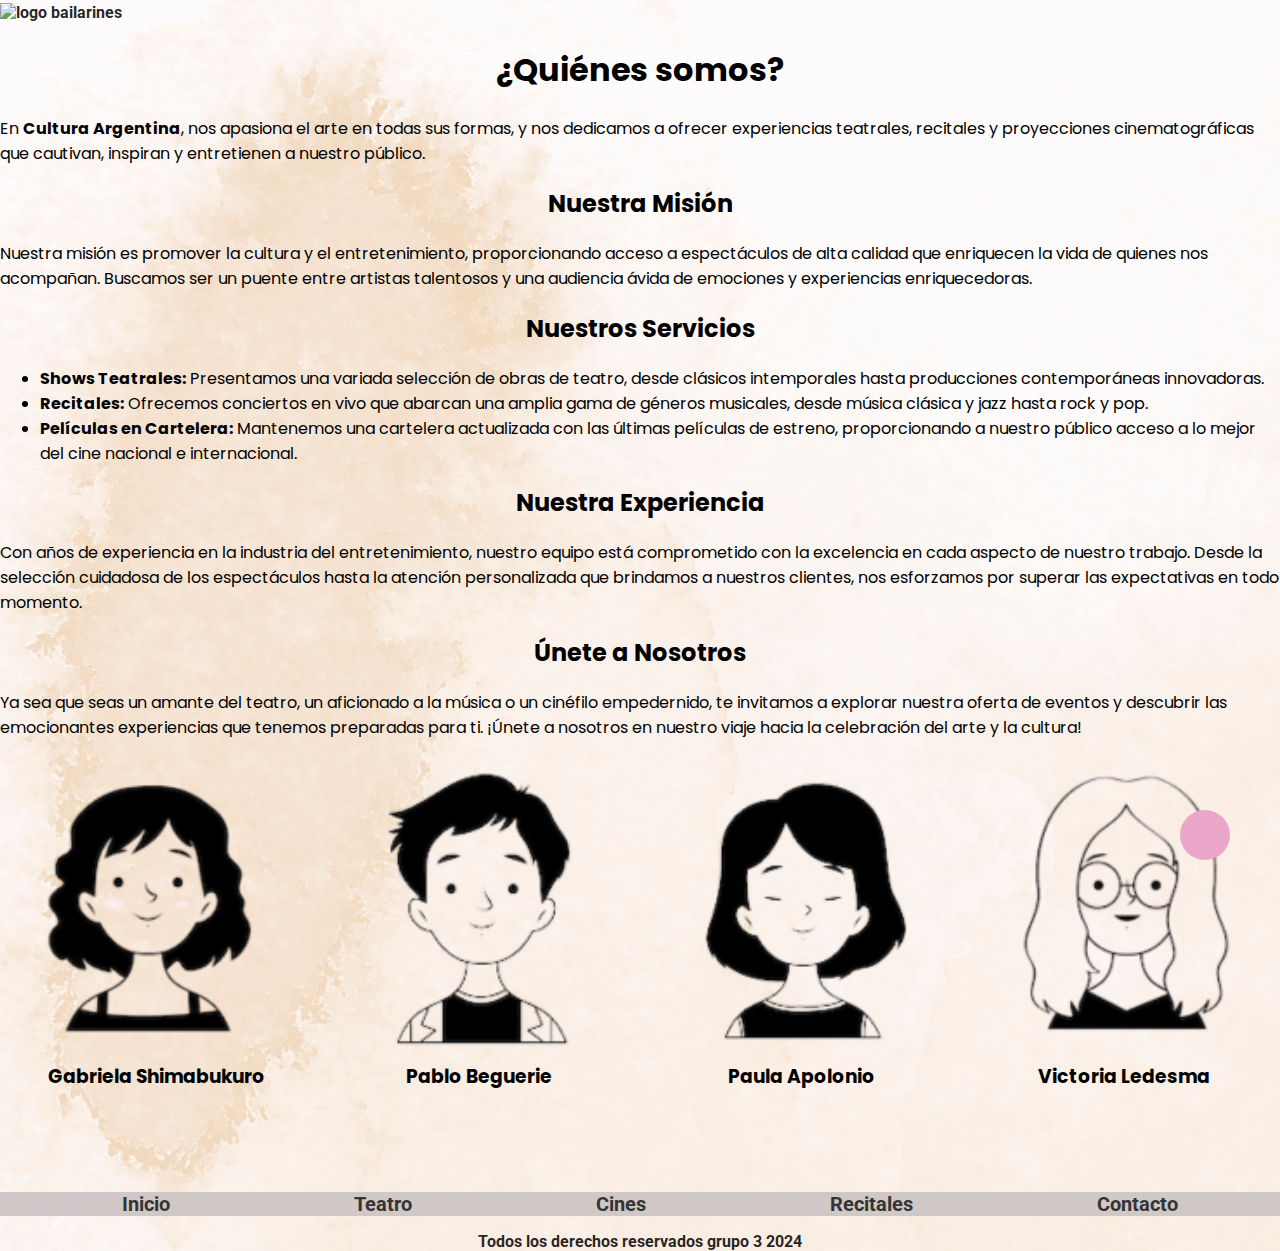
==== commit 2f5c3913: "Texto about y boton arriba" ====
--- a/template/about.html
+++ b/template/about.html
@@ -28,8 +28,20 @@
         <section id="title-about">
             <div>
                 <h1>¿Quiénes somos?</h1>
-                <p>Lorem ipsum dolor sit amet consectetur, adipisicing elit. Debitis minima pariatur ipsa perferendis, voluptatum quidem numquam nihil. Sapiente excepturi laudantium harum, praesentium explicabo ea iure repellat, totam, quisquam minima possimus!</p>
-            </div>
+                <p>En <strong>Cultura Argentina</strong>, nos apasiona el arte en todas sus formas, y nos dedicamos a ofrecer experiencias teatrales, recitales y proyecciones cinematográficas que cautivan, inspiran y entretienen a nuestro público.</p>
+                <h2>Nuestra Misión</h2>
+                <p>Nuestra misión es promover la cultura y el entretenimiento, proporcionando acceso a espectáculos de alta calidad que enriquecen la vida de quienes nos acompañan. Buscamos ser un puente entre artistas talentosos y una audiencia ávida de emociones y experiencias enriquecedoras.</p>
+                <h2>Nuestros Servicios</h2>
+                <ul>
+                  <li><strong>Shows Teatrales:</strong> Presentamos una variada selección de obras de teatro, desde clásicos intemporales hasta producciones contemporáneas innovadoras.</li>
+                  <li><strong>Recitales:</strong> Ofrecemos conciertos en vivo que abarcan una amplia gama de géneros musicales, desde música clásica y jazz hasta rock y pop.</li>
+                  <li><strong>Películas en Cartelera:</strong> Mantenemos una cartelera actualizada con las últimas películas de estreno, proporcionando a nuestro público acceso a lo mejor del cine nacional e internacional.</li>
+                </ul>
+                <h2>Nuestra Experiencia</h2>
+                <p>Con años de experiencia en la industria del entretenimiento, nuestro equipo está comprometido con la excelencia en cada aspecto de nuestro trabajo. Desde la selección cuidadosa de los espectáculos hasta la atención personalizada que brindamos a nuestros clientes, nos esforzamos por superar las expectativas en todo momento.</p>
+                <h2>Únete a Nosotros</h2>
+                <p>Ya sea que seas un amante del teatro, un aficionado a la música o un cinéfilo empedernido, te invitamos a explorar nuestra oferta de eventos y descubrir las emocionantes experiencias que tenemos preparadas para ti. ¡Únete a nosotros en nuestro viaje hacia la celebración del arte y la cultura!</p>
+              </div>
       </section>
 
       <section class="img-about">
@@ -63,6 +75,9 @@
 
       </section>
      </main>
+
+     <!-- boton ir arriba -->
+ <a class="gotopbtn" href="#"><i class="fas fa-arrow-up"></i></a>
      <br>
      <br>
      <br>
--- a/css/style.css
+++ b/css/style.css
@@ -270,25 +270,11 @@
     justify-content: center;
 }
 
-/*Botón ir arriba*/
-.gotopbtn{
-    position: fixed;
-    width: 50px;
-    height: 50px;
-    background: rgb(234, 166, 201);
-    bottom: 40px;
-    right: 50px;
-    text-decoration: none;
-    text-align: center;
-    line-height: 50px;
-    color: #f1f1f1;
-    font-size: 22px;
-    border-radius: 25px;
-}
+
 
 /*About*/
 
-#title-about {
+#title-about h1 {
     text-align: center;
 }
 
@@ -446,6 +432,21 @@
     background-color: var(--nav-color);
 }
 
+/*Botón ir arriba*/
+.gotopbtn{
+    position: fixed;
+    width: 50px;
+    height: 50px;
+    background: rgb(234, 166, 201);
+    bottom: 40px;
+    right: 50px;
+    text-decoration: none;
+    text-align: center;
+    line-height: 50px;
+    color: #f1f1f1;
+    font-size: 22px;
+    border-radius: 25px;
+}
 
 /* Estilos comunes para todos los tamaños de pantalla */
 
@@ -480,9 +481,14 @@
     
 }
 
+.img-about h3{
+    font-size: 6px;
+   
+}
+}
 
 /* Media query para tablets */
-@media only screen and (min-width: 601px) and (max-width: 768px) {
+@media only screen and (min-width: 601px) and (max-width: 1010px) {
     .container-index h2 {
         text-align: center;
         font-size: 30px;
@@ -493,6 +499,10 @@
         width: 100%;
         height: auto;
     }
-}
-
-}+    .img-about h3{
+        font-size: 10px;
+       
+    }
+
+}
+
